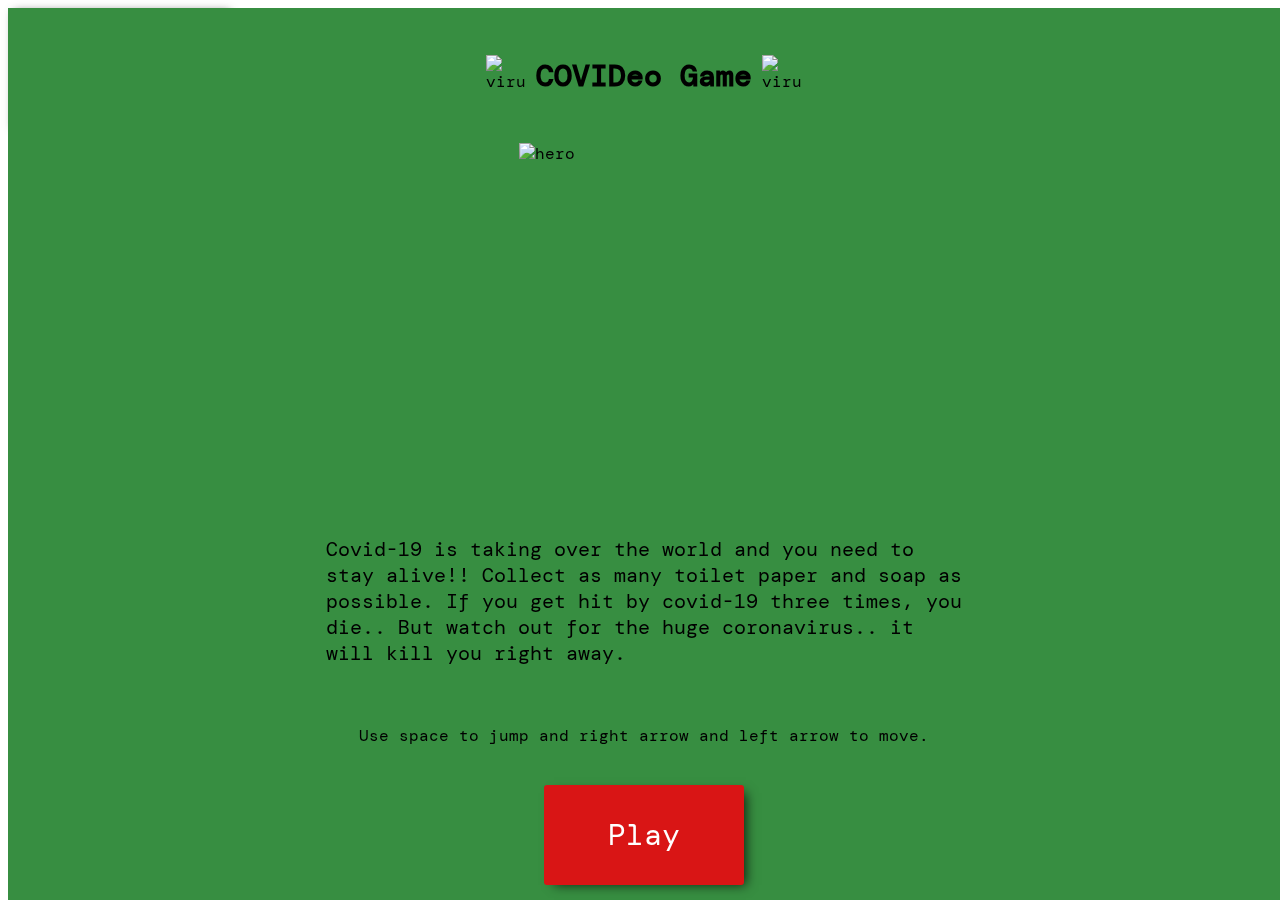
==== jump/index.html @ 7de28e31 "cleaned up code" ====
<!DOCTYPE html>
<html lang="en">
  <head>
    <meta charset="UTF-8" />
    <meta name="viewport" content="width=device-width, initial-scale=1.0" />
    <link
      href="https://fonts.googleapis.com/css2?family=DM+Mono:wght@300&display=swap"
      rel="stylesheet"
    />
    <link rel="stylesheet" href="style.css" />
    <link rel="stylesheet" href="startscreen.css" />
    <title>COVIDeo game</title>
  </head>
  <body>

<div class="play-game-container">
<div class="h2-wrapper">
<img src="/images/coronavirus.png" class="virus-start" alt="virus">
<h2 class="h2-covid">COVIDeo Game</h2>
<img src="/images/coronavirus.png" class="virus-start" alt="virus">
</div>

<img src="/images/hero/Idle__000.png" class="hero-start" alt="hero">

<p class="instructions"> Covid-19 is taking over the world and you need to stay alive!! 
  Collect as many toilet paper and soap as possible. 
If you get hit by covid-19 three times, you die..
But watch out for the huge coronavirus.. it will kill you right away.
</p>

<p>Use space to jump and right arrow and left arrow to move.</p>

<button class="play-btn">Play</button>
</div>

    <div class="info-box">
      <div class="points-box">
        <img src="./images/paper.png" alt="paper" class="points-img" />
        <p class="paper"></p>
        <img src="./images/soap.png" alt="soap" class="points-img" />
        <p class="soap"></p>
      </div>

      <div class="life-box">
        <p>Life</p>
        <p class="life"></p>
      </div>
    </div>

    <div class="reset"></div>

    <script src="https://cdnjs.cloudflare.com/ajax/libs/p5.js/0.7.2/p5.js"></script>
    <script src="index.js"></script>
    <script src="hero.js"></script>
    <script src="item.js"></script>
    <script src="virus.js"></script>
    <script src="monsterVirus.js"></script>
    <script src="p5.play.js"></script>
  </body>
</html>
---- jump/style.css ----
* {
  font-family: "DM Mono", monospace;
}

.paper {
  margin-left: 20px;
}

.points-wrapper {
  display: flex;
  flex-direction: column;
}
.game-over-wrapper {
  display: flex;
  align-items: center;
}

.dead-character {
  width: 450px;
  height: 400px;
}

.game-over {
  font-size: 40px;
}

.points {
  font-size: 30px;
}

.points-img-end {
  width: 80px;
  height: 80px;
}

.total-points {
  display: flex;
  align-items: center;
  justify-content: center;
}

.play-again-container {
  position: fixed;
  background-color: rgb(55, 142, 65);
  width: 100vw;
  height: 100vh;
  display: flex;
  justify-content: center;
  align-items: center;
  flex-direction: column;
  z-index: 2;
}

.points-img {
  width: 40px;
  height: 40px;
}

.info-box {
  display: block;
  position: fixed;
  z-index: 1;
  background-color: rgb(123, 159, 227);
  box-shadow: 4px 2px 9px -2px rgba(0, 0, 0, 0.75);
  width: 200px;
  height: 100px;
  display: flex;
  flex-direction: column;
  padding: 10px;
}

.points-box,
.life-box {
  display: flex;
  color: white;
  font-size: 14px;
  justify-content: space-evenly;
}
---- jump/startscreen.css ----
.h2-wrapper {
  display: flex;
  align-items: center;
}

.virus-start {
  width: 40px;
  height: 40px;
  margin: 10px;
}
.hero-start {
  height: 350px;
  width: 250px;
}
.play-game-container {
  display: block;
  background-color: rgb(55, 142, 65);
  height: 100vh;
  position: fixed;
  display: flex;
  align-items: center;
  justify-content: space-evenly;
  flex-direction: column;
  z-index: 2;
}

.display-none {
  display: none;
}

.h2-covid {
  font-size: 30px;
}

.instructions {
  width: 50%;
  font-size: 20px;
}

.play-btn {
  width: 200px;
  height: 100px;
  font-size: 30px;
  border: none;
  box-shadow: 6px 4px 11px -4px rgba(0, 0, 0, 0.75);
  background-color: #d91515;
  color: white;
  border-radius: 3px;
}

.play-btn:hover {
  background-color: white;
  color: #d91515;
}
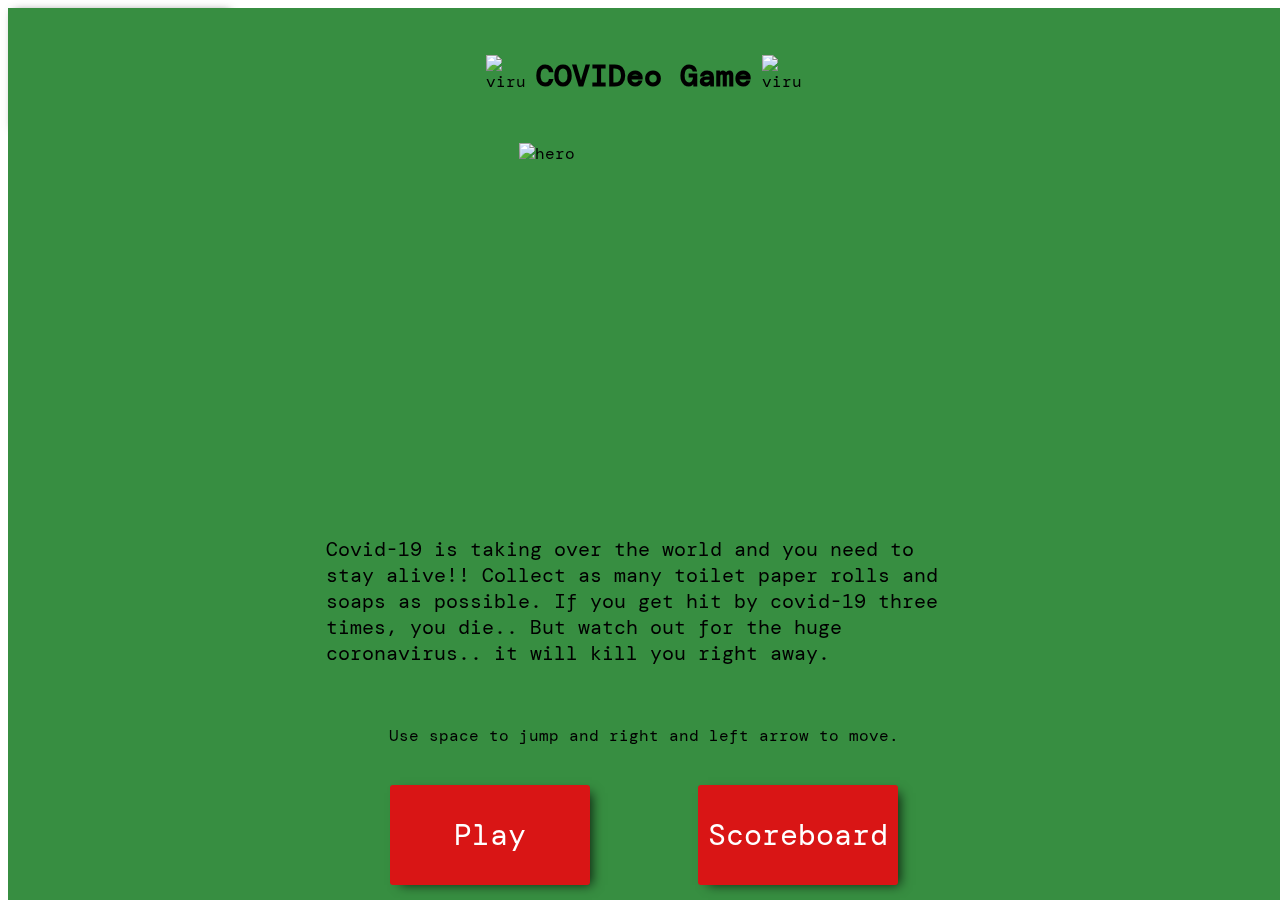
==== commit 06abae4f: "added environment and scoreboard" ====
--- a/jump/index.html
+++ b/jump/index.html
@@ -9,29 +9,34 @@
     />
     <link rel="stylesheet" href="style.css" />
     <link rel="stylesheet" href="startscreen.css" />
-    <title>COVIDeo game</title>
+    <title>Jump!!!</title>
   </head>
   <body>
+    <div class="play-game-container">
+      <div class="h2-wrapper">
+        <img src="/images/coronavirus.png" class="virus-start" alt="virus" />
+        <h2 class="h2-covid">COVIDeo Game</h2>
+        <img src="/images/coronavirus.png" class="virus-start" alt="virus" />
+      </div>
+      <img src="/images/hero/Idle__000.png" class="hero-start" alt="hero" />
 
-<div class="play-game-container">
-<div class="h2-wrapper">
-<img src="/images/coronavirus.png" class="virus-start" alt="virus">
-<h2 class="h2-covid">COVIDeo Game</h2>
-<img src="/images/coronavirus.png" class="virus-start" alt="virus">
-</div>
+      <p class="instructions">
+        Covid-19 is taking over the world and you need to stay alive!! Collect
+        as many toilet paper rolls and soaps as possible. If you get hit by
+        covid-19 three times, you die.. But watch out for the huge coronavirus..
+        it will kill you right away.
+      </p>
 
-<img src="/images/hero/Idle__000.png" class="hero-start" alt="hero">
+      <p>Use space to jump and right and left arrow to move.</p>
 
-<p class="instructions"> Covid-19 is taking over the world and you need to stay alive!! 
-  Collect as many toilet paper and soap as possible. 
-If you get hit by covid-19 three times, you die..
-But watch out for the huge coronavirus.. it will kill you right away.
-</p>
+      <div class="start-buttons">
+        <button class="play-btn">Play</button>
 
-<p>Use space to jump and right arrow and left arrow to move.</p>
-
-<button class="play-btn">Play</button>
-</div>
+        <a href="/highscore.html">
+          <button class="play-btn">Scoreboard</button>
+        </a>
+      </div>
+    </div>
 
     <div class="info-box">
       <div class="points-box">
@@ -49,11 +54,19 @@
 
     <div class="reset"></div>
 
+    <!-- The core Firebase JS SDK is always required and must be listed first -->
+
+    <script src="https://www.gstatic.com/firebasejs/7.14.5/firebase.js"></script>
+    <script src="https://www.gstatic.com/firebasejs/7.14.5/firebase-analytics.js"></script>
+    ;
+
+    <script src="highscore.js"></script>
     <script src="https://cdnjs.cloudflare.com/ajax/libs/p5.js/0.7.2/p5.js"></script>
     <script src="index.js"></script>
     <script src="hero.js"></script>
     <script src="item.js"></script>
     <script src="virus.js"></script>
+    <script src="play.js"></script>
     <script src="monsterVirus.js"></script>
     <script src="p5.play.js"></script>
   </body>
--- a/jump/style.css
+++ b/jump/style.css
@@ -76,3 +76,44 @@
   font-size: 14px;
   justify-content: space-evenly;
 }
+
+.start-buttons {
+  display: flex;
+  justify-content: space-between;
+  width: 40%;
+}
+
+.dead-footer {
+  margin-top: 20px;
+}
+
+.score-form {
+  margin-top: 10px;
+}
+
+.highscore-name {
+  width: 300px;
+}
+
+.score-btn {
+  height: 30px;
+  font-size: 15px;
+  border: none;
+  box-shadow: 6px 4px 11px -4px rgba(0, 0, 0, 0.75);
+  background-color: #d91515;
+  color: white;
+  border-radius: 3px;
+}
+
+.score-btn:hover {
+  background-color: white;
+  color: #d91515;
+}
+.score-link {
+  text-decoration: none;
+  color: black;
+}
+
+.score-link:hover {
+  color: yellow;
+}
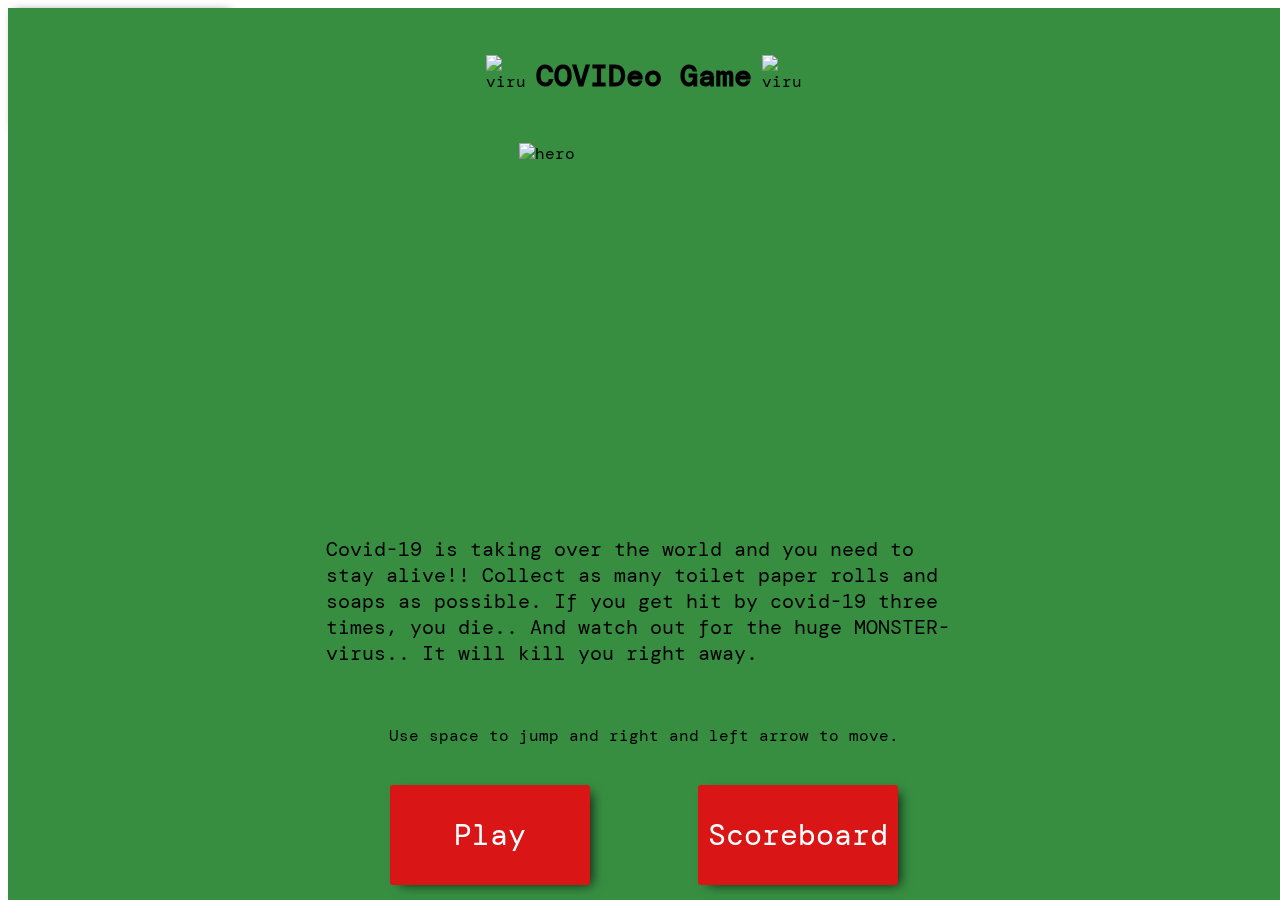
==== commit d8c07c5e: "added bugfixes" ====
--- a/jump/index.html
+++ b/jump/index.html
@@ -9,7 +9,7 @@
     />
     <link rel="stylesheet" href="style.css" />
     <link rel="stylesheet" href="startscreen.css" />
-    <title>Jump!!!</title>
+    <title>COVIDeo game</title>
   </head>
   <body>
     <div class="play-game-container">
@@ -23,8 +23,8 @@
       <p class="instructions">
         Covid-19 is taking over the world and you need to stay alive!! Collect
         as many toilet paper rolls and soaps as possible. If you get hit by
-        covid-19 three times, you die.. But watch out for the huge coronavirus..
-        it will kill you right away.
+        covid-19 three times, you die.. And watch out for the huge
+        MONSTER-virus.. It will kill you right away.
       </p>
 
       <p>Use space to jump and right and left arrow to move.</p>
@@ -66,7 +66,6 @@
     <script src="hero.js"></script>
     <script src="item.js"></script>
     <script src="virus.js"></script>
-    <script src="play.js"></script>
     <script src="monsterVirus.js"></script>
     <script src="p5.play.js"></script>
   </body>
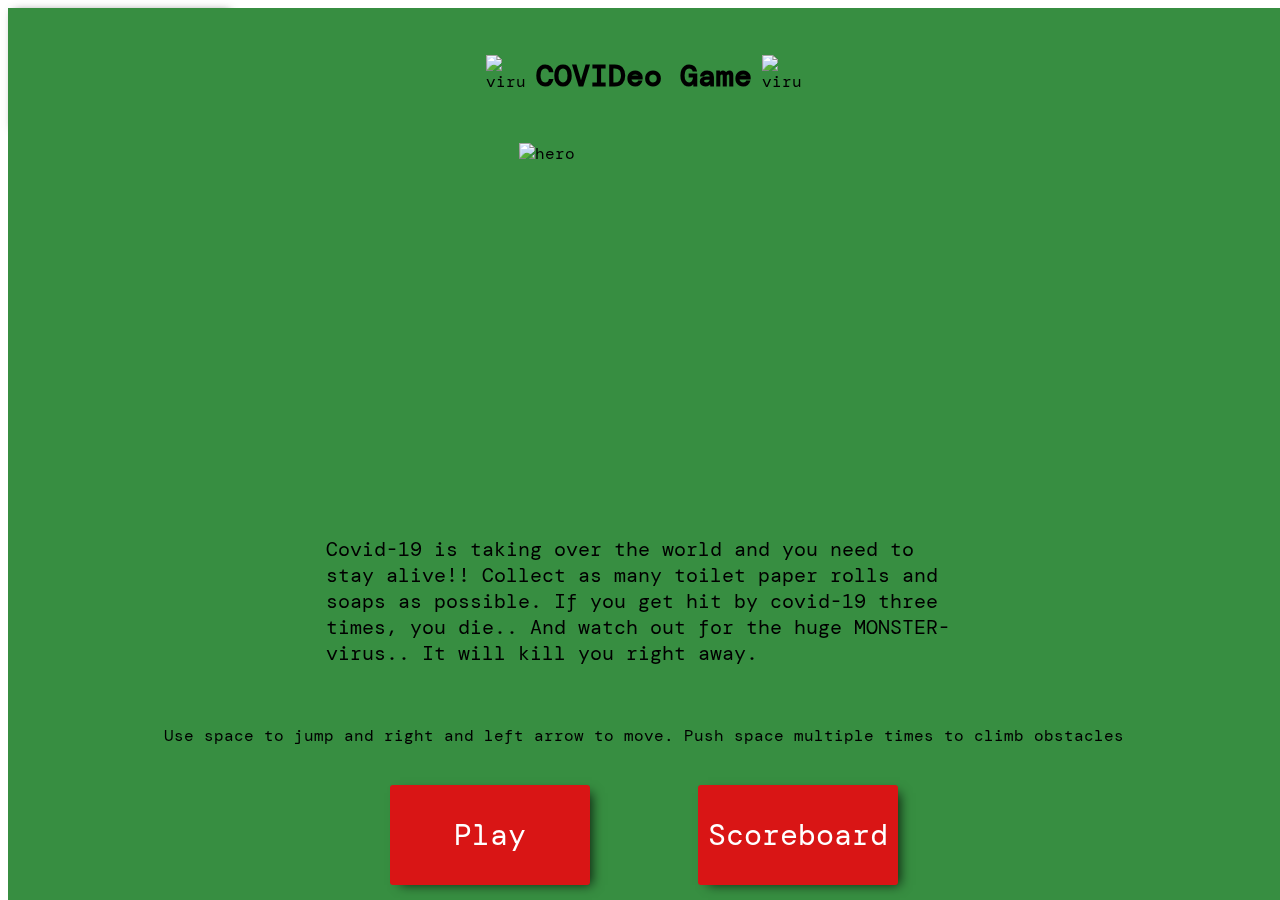
==== commit b3bd3dcf: "last update" ====
--- a/jump/index.html
+++ b/jump/index.html
@@ -27,7 +27,7 @@
         MONSTER-virus.. It will kill you right away.
       </p>
 
-      <p>Use space to jump and right and left arrow to move.</p>
+      <p>Use space to jump and right and left arrow to move. Push space multiple times to climb obstacles</p>
 
       <div class="start-buttons">
         <button class="play-btn">Play</button>
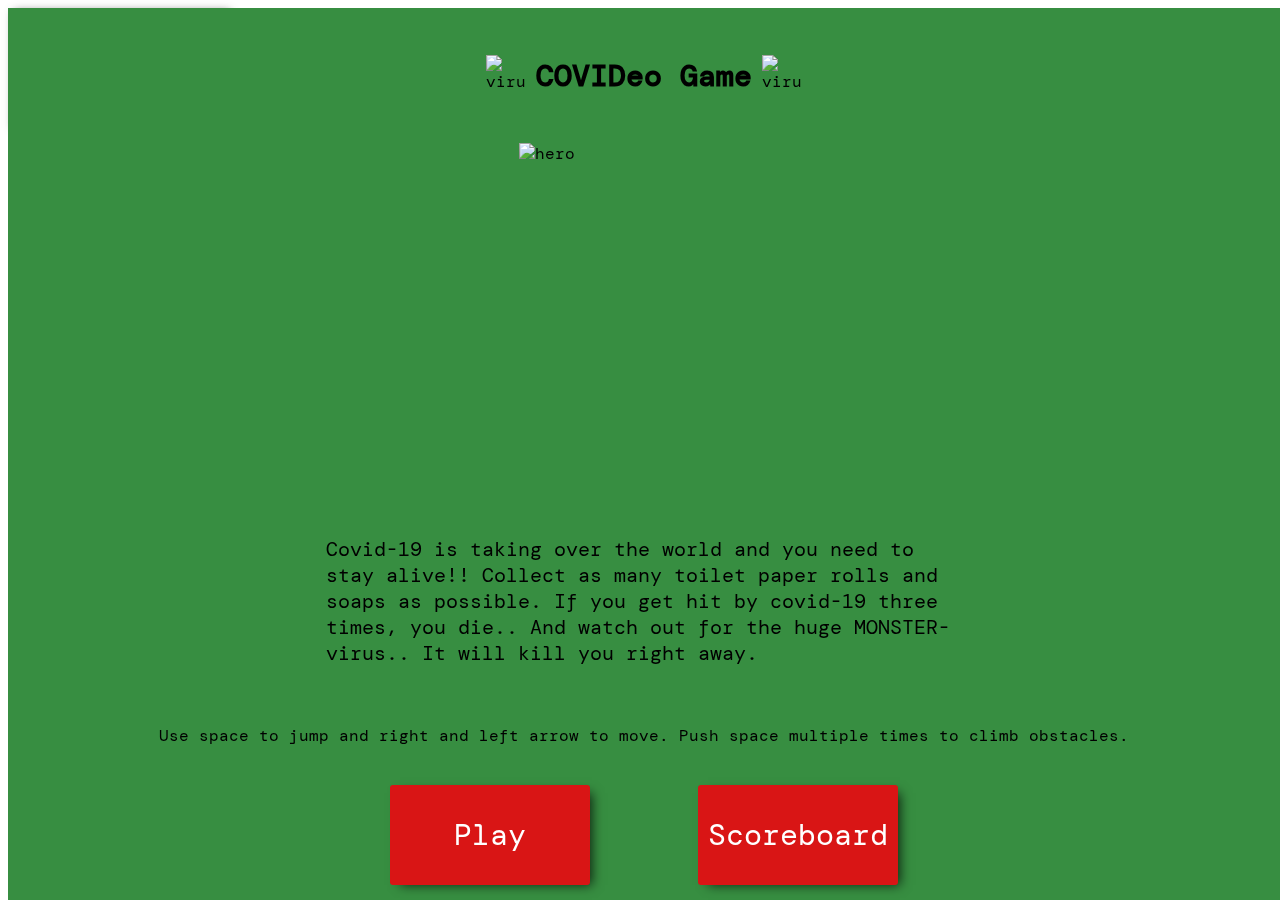
==== commit 8601767a: "added ." ====
--- a/jump/index.html
+++ b/jump/index.html
@@ -27,7 +27,7 @@
         MONSTER-virus.. It will kill you right away.
       </p>
 
-      <p>Use space to jump and right and left arrow to move. Push space multiple times to climb obstacles</p>
+      <p>Use space to jump and right and left arrow to move. Push space multiple times to climb obstacles.</p>
 
       <div class="start-buttons">
         <button class="play-btn">Play</button>
@@ -63,10 +63,10 @@
     <script src="highscore.js"></script>
     <script src="https://cdnjs.cloudflare.com/ajax/libs/p5.js/0.7.2/p5.js"></script>
     <script src="index.js"></script>
-    <script src="hero.js"></script>
-    <script src="item.js"></script>
-    <script src="virus.js"></script>
-    <script src="monsterVirus.js"></script>
+    <script src="Hero.js"></script>
+    <script src="Item.js"></script>
+    <script src="Virus.js"></script>
+    <script src="MonsterVirus.js"></script>
     <script src="p5.play.js"></script>
   </body>
 </html>
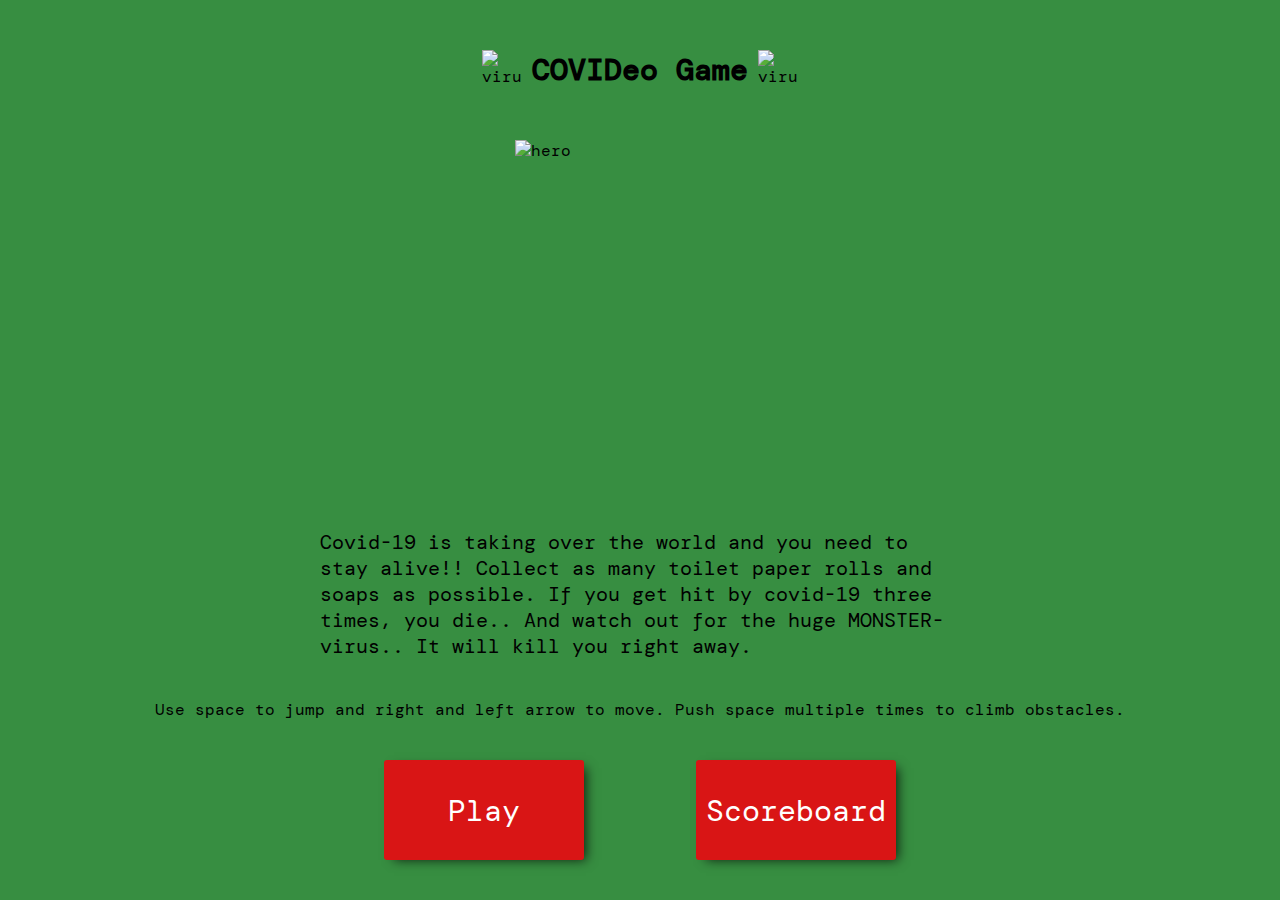
==== commit a5e54fd2: "small fix with css after code review" ====
--- a/jump/index.html
+++ b/jump/index.html
@@ -7,8 +7,8 @@
       href="https://fonts.googleapis.com/css2?family=DM+Mono:wght@300&display=swap"
       rel="stylesheet"
     />
-    <link rel="stylesheet" href="style.css" />
-    <link rel="stylesheet" href="startscreen.css" />
+    <link rel="stylesheet" href="./styles/style.css" />
+    <link rel="stylesheet" href="./styles/startscreen.css" />
     <title>COVIDeo game</title>
   </head>
   <body>
@@ -58,8 +58,6 @@
 
     <script src="https://www.gstatic.com/firebasejs/7.14.5/firebase.js"></script>
     <script src="https://www.gstatic.com/firebasejs/7.14.5/firebase-analytics.js"></script>
-    ;
-
     <script src="highscore.js"></script>
     <script src="https://cdnjs.cloudflare.com/ajax/libs/p5.js/0.7.2/p5.js"></script>
     <script src="index.js"></script>
--- a/jump/styles/style.css
+++ b/jump/styles/style.css
@@ -0,0 +1,126 @@
+* {
+  margin: 0;
+  padding: 0;
+  box-sizing: border-box;
+  font-family: "DM Mono", monospace;
+}
+
+body {
+  overflow: hidden;
+}
+
+.paper {
+  margin-left: 20px;
+}
+
+.points-wrapper {
+  display: flex;
+  flex-direction: column;
+}
+.game-over-wrapper {
+  display: flex;
+  align-items: center;
+}
+
+.dead-character {
+  width: 450px;
+  height: 400px;
+}
+
+.game-over {
+  font-size: 40px;
+}
+
+.points {
+  font-size: 30px;
+}
+
+.points-img-end {
+  width: 80px;
+  height: 80px;
+}
+
+.total-points {
+  display: flex;
+  align-items: center;
+  justify-content: center;
+}
+
+.play-again-container {
+  position: fixed;
+  background-color: rgb(55, 142, 65);
+  width: 100vw;
+  height: 100vh;
+  display: flex;
+  justify-content: center;
+  align-items: center;
+  flex-direction: column;
+  z-index: 2;
+}
+
+.points-img {
+  width: 40px;
+  height: 40px;
+}
+
+.info-box {
+  display: block;
+  position: fixed;
+  z-index: 1;
+  background-color: rgb(123, 159, 227);
+  box-shadow: 4px 2px 9px -2px rgba(0, 0, 0, 0.75);
+  width: 200px;
+  height: 100px;
+  display: flex;
+  flex-direction: column;
+  padding: 10px;
+}
+
+.points-box,
+.life-box {
+  display: flex;
+  color: white;
+  font-size: 14px;
+  justify-content: space-evenly;
+}
+
+.start-buttons {
+  display: flex;
+  justify-content: space-between;
+  width: 40%;
+}
+
+.dead-footer {
+  margin-top: 20px;
+}
+
+.score-form {
+  margin-top: 10px;
+}
+
+.highscore-name {
+  width: 300px;
+}
+
+.score-btn {
+  height: 30px;
+  font-size: 15px;
+  border: none;
+  box-shadow: 6px 4px 11px -4px rgba(0, 0, 0, 0.75);
+  background-color: #d91515;
+  color: white;
+  border-radius: 3px;
+}
+
+.score-btn:hover {
+  background-color: white;
+  color: #d91515;
+}
+.score-link {
+  text-decoration: none;
+  color: black;
+}
+
+.score-link:hover {
+  color: yellow;
+}
--- a/jump/styles/startscreen.css
+++ b/jump/styles/startscreen.css
@@ -0,0 +1,54 @@
+.h2-wrapper {
+  display: flex;
+  align-items: center;
+}
+
+.virus-start {
+  width: 40px;
+  height: 40px;
+  margin: 10px;
+}
+.hero-start {
+  height: 350px;
+  width: 250px;
+}
+.play-game-container {
+  display: block;
+  background-color: rgb(55, 142, 65);
+  height: 100vh;
+  position: fixed;
+  display: flex;
+  align-items: center;
+  justify-content: space-evenly;
+  flex-direction: column;
+  z-index: 2;
+}
+
+.display-none {
+  display: none;
+}
+
+.h2-covid {
+  font-size: 30px;
+}
+
+.instructions {
+  width: 50%;
+  font-size: 20px;
+}
+
+.play-btn {
+  width: 200px;
+  height: 100px;
+  font-size: 30px;
+  border: none;
+  box-shadow: 6px 4px 11px -4px rgba(0, 0, 0, 0.75);
+  background-color: #d91515;
+  color: white;
+  border-radius: 3px;
+}
+
+.play-btn:hover {
+  background-color: white;
+  color: #d91515;
+}
